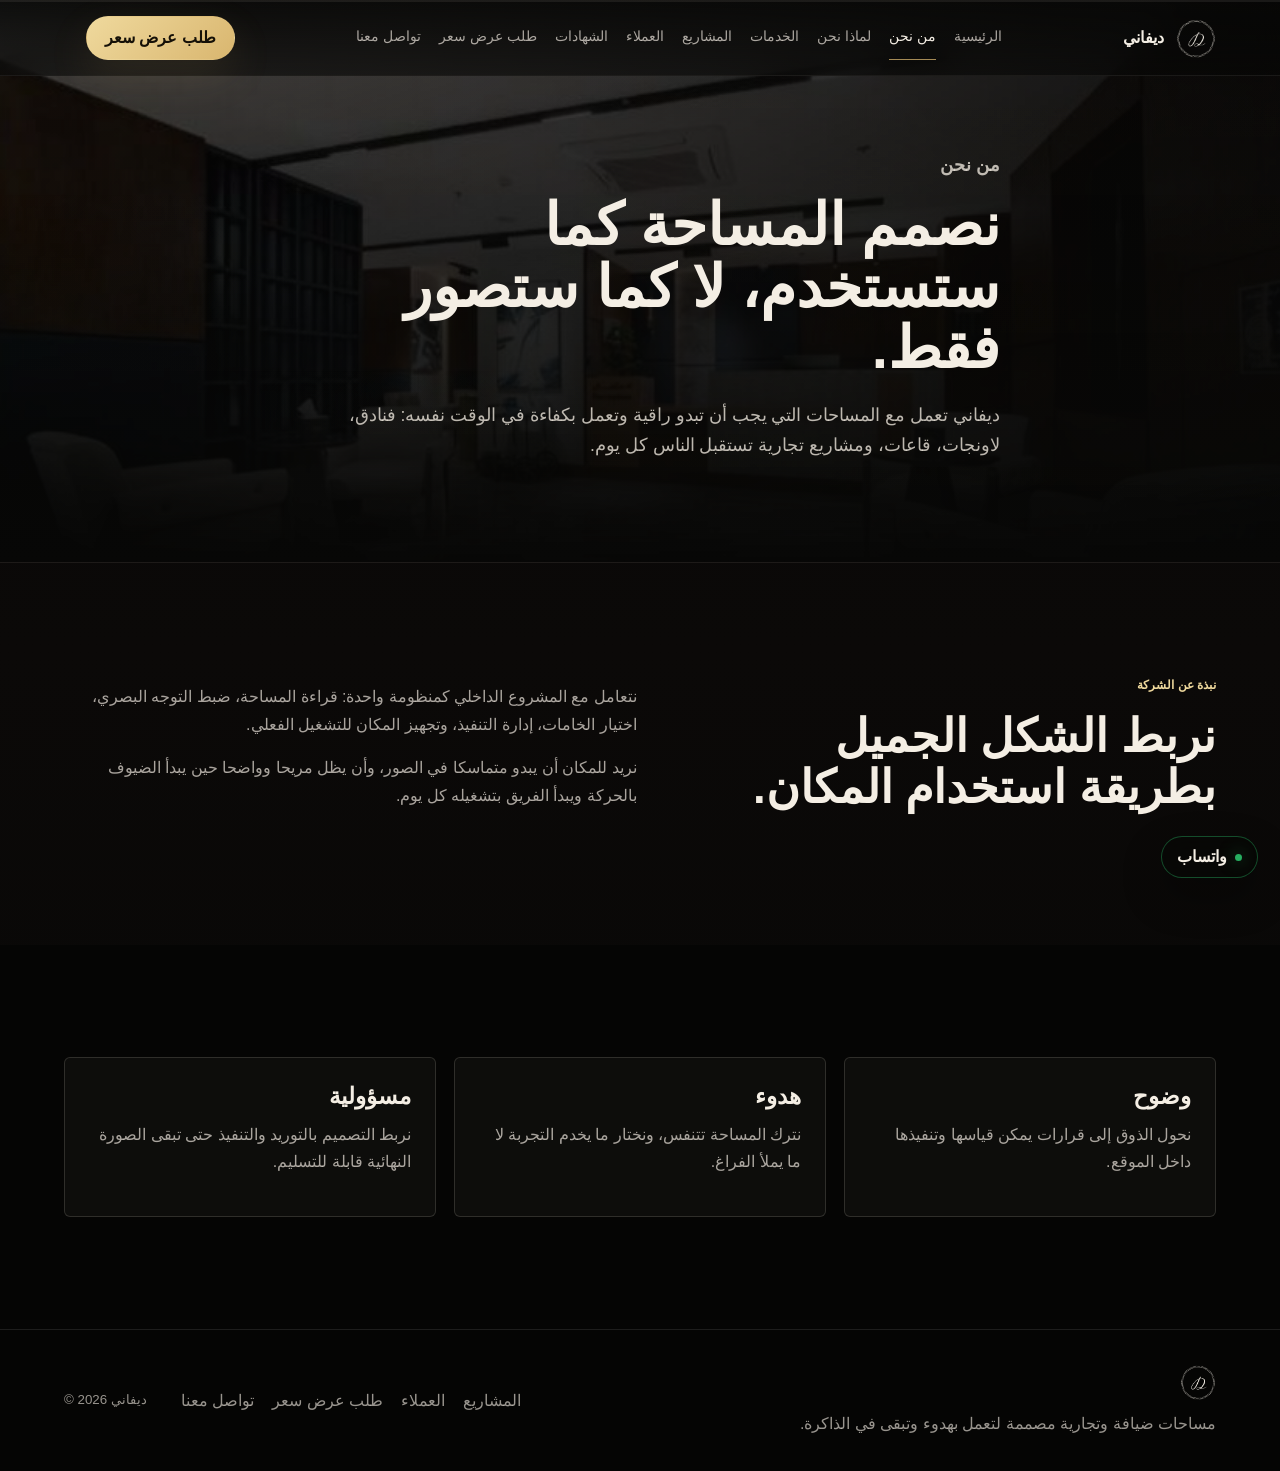
==== about.html @ bfaa61db "feat(site): Add Divani static website" ====
<!DOCTYPE html>
<html lang="ar" dir="rtl">
<head>
<meta charset="UTF-8">
<meta name="viewport" content="width=device-width, initial-scale=1.0">
<meta name="description" content="نبذة عن شركة ديفاني للتصميم والتنفيذ الداخلي.">
<title>من نحن | ديفاني</title>
<script>document.documentElement.classList.add("js");</script>
<link rel="stylesheet" href="assets/site.css">
</head>
<body data-page="about">
<div class="progress" aria-hidden="true"><span></span></div>
<header class="topbar">
  <a class="brand" href="index.html" aria-label="ديفاني">
    <img src="assets/divani-logo.png" alt="">
    <span>ديفاني</span>
  </a>
  <nav class="navlinks" aria-label="التنقل الرئيسي"><a href="index.html">الرئيسية</a><a href="about.html" aria-current="page">من نحن</a><a href="why-us.html">لماذا نحن</a><a href="services.html">الخدمات</a><a href="projects.html">المشاريع</a><a href="clients.html">العملاء</a><a href="certificates.html">الشهادات</a><a href="quote.html">طلب عرض سعر</a><a href="contact.html">تواصل معنا</a></nav>
  <a class="command primary desktop-quote" href="quote.html">طلب عرض سعر</a>
  <button class="menu-button" type="button" aria-label="فتح القائمة" aria-controls="mobileDrawer" aria-expanded="false">
    <span></span><span></span><span></span>
  </button>
</header>
<div class="mobile-drawer" id="mobileDrawer" aria-hidden="true" inert>
  <div class="mobile-panel">
    <button class="mobile-close" type="button" aria-label="إغلاق القائمة">×</button>
    <nav aria-label="تنقل الجوال"><a href="index.html">الرئيسية</a><a href="about.html" aria-current="page">من نحن</a><a href="why-us.html">لماذا نحن</a><a href="services.html">الخدمات</a><a href="projects.html">المشاريع</a><a href="clients.html">العملاء</a><a href="certificates.html">الشهادات</a><a href="quote.html">طلب عرض سعر</a><a href="contact.html">تواصل معنا</a></nav>
    <a class="command primary" href="quote.html">طلب عرض سعر</a>
  </div>
</div>
<main>


<section class="page-hero">
  <img class="page-hero-media" src="assets/project-house-clean.jpg" alt="مساحة تجارية حديثة بتشطيبات داخلية هادئة">
  <div class="page-hero-shade"></div>
  <div class="page-hero-content reveal">
    <p class="section-label">من نحن</p>
    <h1>نصمم المساحة كما ستستخدم، لا كما ستصور فقط.</h1>
    <p>ديفاني تعمل مع المساحات التي يجب أن تبدو راقية وتعمل بكفاءة في الوقت نفسه: فنادق، لاونجات، قاعات، ومشاريع تجارية تستقبل الناس كل يوم.</p>
  </div>
</section>
<section class="section">
  <div class="section-inner split">
    <div class="reveal">
      <p class="section-label">نبذة عن الشركة</p>
      <h2>نربط الشكل الجميل بطريقة استخدام المكان.</h2>
    </div>
    <div class="prose reveal">
      <p>نتعامل مع المشروع الداخلي كمنظومة واحدة: قراءة المساحة، ضبط التوجه البصري، اختيار الخامات، إدارة التنفيذ، وتجهيز المكان للتشغيل الفعلي.</p>
      <p>نريد للمكان أن يبدو متماسكا في الصور، وأن يظل مريحا وواضحا حين يبدأ الضيوف بالحركة ويبدأ الفريق بتشغيله كل يوم.</p>
    </div>
  </div>
</section>
<section class="section dark-section">
  <div class="section-inner values-grid">
    <article class="value-card reveal"><h3>وضوح</h3><p>نحول الذوق إلى قرارات يمكن قياسها وتنفيذها داخل الموقع.</p></article><article class="value-card reveal"><h3>هدوء</h3><p>نترك المساحة تتنفس، ونختار ما يخدم التجربة لا ما يملأ الفراغ.</p></article><article class="value-card reveal"><h3>مسؤولية</h3><p>نربط التصميم بالتوريد والتنفيذ حتى تبقى الصورة النهائية قابلة للتسليم.</p></article>
  </div>
</section>
</main>
<a class="whatsapp-float" href="https://wa.me/966531100366" aria-label="واتساب مباشر">واتساب</a>
<footer class="footer">
  <div>
    <img src="assets/divani-logo.png" alt="ديفاني">
    <p>مساحات ضيافة وتجارية مصممة لتعمل بهدوء وتبقى في الذاكرة.</p>
  </div>
  <nav aria-label="روابط سريعة">
    <a href="projects.html">المشاريع</a>
    <a href="clients.html">العملاء</a>
    <a href="quote.html">طلب عرض سعر</a>
    <a href="contact.html">تواصل معنا</a>
  </nav>
  <small>© 2026 ديفاني</small>
</footer>
<script src="assets/site.js"></script>
</body>
</html>
---- assets/site.css ----
:root{
  --black:#070706;--black-2:#0d0b09;--ink:#17120d;--bone:#f4eee4;--bone-soft:#d9cdbb;--paper:#e8dcc5;--gold:#d9b66f;--gold-soft:#efd99d;--line:rgba(244,238,228,.14);--dark-line:rgba(23,18,13,.16);--pad:64px;--wrap:1180px;--ease:cubic-bezier(.19,1,.22,1);--ease-out:cubic-bezier(.16,1,.3,1);--ease-soft:cubic-bezier(.22,.61,.36,1);--font:"SF Arabic","SF Pro Display","SF Pro Text",-apple-system,BlinkMacSystemFont,"Segoe UI","Dubai",Tahoma,sans-serif;
}
*{box-sizing:border-box}
html{scroll-behavior:smooth;background:var(--black)}
html,body{width:100%;max-width:100%;overflow-x:hidden}
body{margin:0;font-family:var(--font);color:var(--bone);background:linear-gradient(180deg,#070706,#0b0908 44%,#070706);line-height:1.72;-webkit-font-smoothing:antialiased;text-rendering:optimizeLegibility}
main{animation:pageEnter .72s var(--ease-out) both}
body.menu-open{overflow:hidden}
a{color:inherit;text-decoration:none}
button,input,select,textarea{font:inherit}
button{color:inherit}
img{display:block;max-width:100%}
a:focus-visible,button:focus-visible,input:focus-visible,select:focus-visible,textarea:focus-visible{outline:2px solid var(--gold-soft);outline-offset:4px}
.progress{position:fixed;z-index:100;inset-inline-start:0;top:0;width:100%;height:2px;background:rgba(244,238,228,.08);pointer-events:none}
.progress span{display:block;width:calc(var(--scroll-progress,0) * 100%);height:100%;background:linear-gradient(90deg,transparent,var(--gold-soft),transparent)}
.topbar{position:fixed;z-index:90;inset-inline:0;top:0;height:76px;display:grid;grid-template-columns:auto 1fr auto auto;align-items:center;gap:22px;padding:0 var(--pad);background:linear-gradient(180deg,rgba(7,7,6,.92),rgba(7,7,6,.62));border-bottom:1px solid rgba(244,238,228,.08);backdrop-filter:blur(16px)}
.brand{display:inline-flex;align-items:center;gap:12px;min-width:max-content;font-weight:850}
.brand img{width:auto;height:40px;opacity:.94}
.navlinks{justify-self:center;display:flex;align-items:center;gap:18px;font-size:.86rem;color:rgba(244,238,228,.68)}
.navlinks a{padding:10px 0;border-bottom:1px solid transparent;white-space:nowrap;transition:color .32s var(--ease-out),border-color .32s var(--ease-out)}
.navlinks a:hover,.navlinks a[aria-current="page"]{color:var(--bone);border-color:rgba(217,182,111,.75)}
.command{min-height:44px;display:inline-flex;align-items:center;justify-content:center;gap:10px;padding:0 18px;border:1px solid rgba(244,238,228,.22);border-radius:999px;background:rgba(244,238,228,.02);color:var(--bone);cursor:pointer;transition:transform .34s var(--ease-out),border-color .34s var(--ease-out),background .34s var(--ease-out),box-shadow .34s var(--ease-out)}
.command:hover{transform:translateY(-2px);border-color:rgba(217,182,111,.65);background:rgba(217,182,111,.08)}
.command.primary{background:linear-gradient(135deg,var(--gold-soft),var(--gold));color:#151007;border-color:transparent;font-weight:800;box-shadow:0 16px 44px rgba(217,182,111,.12)}
.menu-button{display:none;width:46px;height:46px;border:1px solid rgba(244,238,228,.2);border-radius:50%;background:rgba(244,238,228,.03);place-items:center;gap:4px;padding:12px;cursor:pointer}
.menu-button span{width:18px;height:1px;background:var(--bone);display:block}
.mobile-drawer{position:fixed;z-index:110;inset:0;background:rgba(7,7,6,.78);opacity:0;pointer-events:none;transition:opacity .36s var(--ease-out)}
.mobile-drawer.open{opacity:1;pointer-events:auto}
.mobile-panel{position:absolute;inset-block:0;inset-inline-end:0;width:min(88vw,360px);padding:24px;background:#0b0908;border-inline-start:1px solid rgba(244,238,228,.14);transform:translate3d(-22px,0,0) scale(.985);transition:transform .46s var(--ease-out)}
.mobile-drawer.open .mobile-panel{transform:translateX(0)}
.mobile-close{width:46px;height:46px;border:1px solid rgba(244,238,228,.18);border-radius:50%;background:transparent;color:var(--bone);font-size:1.6rem;cursor:pointer}
.mobile-panel nav{display:grid;gap:4px;margin:34px 0}
.mobile-panel nav a{padding:14px 0;border-bottom:1px solid rgba(244,238,228,.1);color:rgba(244,238,228,.78)}
.mobile-panel nav a[aria-current="page"]{color:var(--gold-soft)}
.home-hero,.page-hero{position:relative;min-height:86svh;display:grid;align-items:end;padding:150px var(--pad) 84px;overflow:hidden;border-bottom:1px solid rgba(244,238,228,.08)}
.page-hero{min-height:58svh}
.home-hero-media,.page-hero-media{position:absolute;inset:0;width:100%;height:100%;object-fit:cover;transform:scale(1.015);animation:imageSettle 1.25s var(--ease-out) both;will-change:transform}
.home-hero-shade,.page-hero-shade{position:absolute;inset:0;background:linear-gradient(180deg,rgba(7,7,6,.22),rgba(7,7,6,.72) 62%,#070706),linear-gradient(90deg,rgba(7,7,6,.16),rgba(7,7,6,.82))}
.home-hero-content,.page-hero-content{position:relative;width:min(100%,var(--wrap))}
.home-hero-content{max-width:600px;margin-left:auto;margin-right:0;text-align:right;transform:translateY(-34px)}
.page-hero-content{max-width:720px;margin:0 auto}
.section-label,.eyebrow{margin:0 0 14px;color:var(--gold-soft);font-size:.78rem;font-weight:850;text-transform:uppercase;letter-spacing:0}
.eyebrow span{display:block;color:rgba(244,238,228,.64);font-size:.94rem;font-weight:650;text-transform:none;margin-top:7px}
h1,h2,h3,p{margin-top:0}
h1{font-size:3.65rem;line-height:1.05;margin-bottom:22px;font-weight:800}
.home-hero h1{font-size:5rem;line-height:1;font-weight:850}
h2{font-size:2.85rem;line-height:1.12;margin-bottom:20px;max-width:720px;font-weight:780}
h3{font-size:1.45rem;line-height:1.25;margin-bottom:10px}
.home-hero p,.page-hero p,.lead{font-size:1.1rem;color:rgba(244,238,228,.76);max-width:660px}
.hero-actions,.cta-actions,.contact-actions{display:flex;gap:12px;flex-wrap:wrap;margin-top:28px}
.section{padding:112px var(--pad)}
.dark-section{background:#050504}
.paper-section{background:var(--paper);color:var(--ink)}
.section-inner{width:min(100%,var(--wrap));margin:0 auto}
.split{display:grid;grid-template-columns:minmax(0,.9fr) minmax(0,1fr);gap:64px;align-items:center}
.section-head{display:flex;align-items:end;justify-content:space-between;gap:24px;margin-bottom:36px}
.text-link{color:var(--gold-soft);border-bottom:1px solid rgba(217,182,111,.55);padding-bottom:6px}
.intro-section{background:linear-gradient(180deg,#070706,#080706)}
.intro-focus{max-width:880px;text-align:center}
.intro-focus h2,.intro-focus .lead{margin-inline:auto}
.intro-focus .lead{max-width:720px}
.proof-list{display:grid;border-top:1px solid var(--line);border-bottom:1px solid var(--line);margin-top:44px}
.proof-list div{display:grid;grid-template-columns:130px 1fr;gap:20px;padding:20px 0;border-bottom:1px solid var(--line)}
.proof-list div:last-child{border-bottom:0}
.proof-list strong{color:var(--gold-soft);direction:ltr}
.proof-list span,.prose p,.service-card p,.value-card p,.reason p,.project-card p,.certificate-card p,.contact-line span{color:rgba(244,238,228,.68)}
.paper-section .service-card p,.paper-section .reason p,.paper-section .certificate-card p{color:rgba(23,18,13,.66)}
.logo-band{padding:24px var(--pad);background:linear-gradient(180deg,#060605,#080706);border-block:1px solid rgba(244,238,228,.07);overflow:hidden}
.logo-band-inner{width:min(100%,var(--wrap));margin:0 auto;display:grid;grid-template-columns:190px minmax(0,1fr);gap:24px;align-items:center}
.logo-marquee{direction:ltr;overflow:hidden;mask-image:linear-gradient(90deg,transparent,#000 5%,#000 95%,transparent)}
.logo-track{display:flex;width:max-content;gap:8px;animation:logoMove 62s linear infinite;animation-delay:-12s}
.logo-group{display:flex;gap:8px}
.logo-tile{margin:0;width:132px;height:56px;flex:0 0 auto;display:grid;place-items:center;padding:10px 14px;border:1px solid rgba(244,238,228,.09);background:rgba(244,238,228,.022)}
.logo-tile img{max-height:34px;object-fit:contain;filter:saturate(.92) brightness(1.08);opacity:.78}
@keyframes logoMove{from{transform:translateX(0)}to{transform:translateX(-50%)}}
.feature-project,.project-showcase{display:grid;grid-template-columns:1.08fr .92fr;gap:34px;align-items:stretch}
.project-reveal-section{background:radial-gradient(circle at 50% 0,rgba(217,182,111,.075),transparent 34%),#050504}
.feature-project{border:1px solid rgba(244,238,228,.1);padding:14px;background:rgba(244,238,228,.018);box-shadow:0 44px 120px rgba(0,0,0,.36)}
.feature-project img,.image-panel{width:100%;height:520px;object-fit:cover;border:1px solid rgba(244,238,228,.08);transition:transform .9s var(--ease-out),filter .9s var(--ease-out)}
.feature-project:hover img,.image-panel:hover{transform:scale(1.012);filter:saturate(1.04) contrast(1.03)}
.feature-project div{align-self:end;padding:34px 28px}
.project-kicker,.project-card span,.project-stage span{display:block;color:var(--gold-soft);font-size:.8rem;margin-bottom:8px}
.service-grid,.cards-grid,.logo-grid,.certificate-grid,.reason-grid,.values-grid{display:grid;grid-template-columns:repeat(3,minmax(0,1fr));gap:18px}
.service-grid.compact{grid-template-columns:repeat(4,minmax(0,1fr))}
.service-card,.value-card,.reason,.project-card,.logo-card,.certificate-card,.form-panel,.contact-stack{border:1px solid var(--line);background:rgba(244,238,228,.035);padding:24px;border-radius:6px;transition:transform .34s var(--ease-out),border-color .34s var(--ease-out),background .34s var(--ease-out)}
.service-rows{display:grid;border-top:1px solid var(--dark-line)}
.service-row{display:grid;grid-template-columns:64px minmax(160px,.34fr) minmax(0,1fr);gap:26px;align-items:start;padding:26px 0;border-bottom:1px solid var(--dark-line)}
.service-row small{direction:ltr;color:rgba(23,18,13,.52)}
.service-row h3{font-size:1.22rem;margin:0}
.service-row p{margin:0;color:rgba(23,18,13,.66)}
.service-card:hover,.value-card:hover,.reason:hover,.project-card:hover,.logo-card:hover,.certificate-card:hover{transform:translateY(-3px);border-color:rgba(217,182,111,.34);background:rgba(244,238,228,.052)}
.paper-section .service-card,.paper-section .reason,.paper-section .certificate-card{border-color:var(--dark-line);background:rgba(255,255,255,.24)}
.service-card small,.reason small{color:var(--gold);direction:ltr}
.cta-band{padding:72px var(--pad);background:linear-gradient(90deg,rgba(217,182,111,.14),rgba(244,238,228,.035));border-block:1px solid rgba(244,238,228,.1)}
.project-stage{margin:0;min-height:560px;position:relative;overflow:hidden;border:1px solid var(--line);background:#050504;box-shadow:0 38px 100px rgba(0,0,0,.28)}
.project-stage img{width:100%;height:100%;object-fit:cover;transition:opacity .48s var(--ease-out),transform .62s var(--ease-out),filter .48s var(--ease-out)}
.project-stage.is-switching img{opacity:.26;transform:scale(1.028);filter:blur(8px) saturate(.84)}
.project-stage figcaption{position:absolute;inset-inline:22px;bottom:20px;padding:18px;background:rgba(7,7,6,.72);border:1px solid rgba(244,238,228,.13);backdrop-filter:blur(12px)}
.project-stage strong{font-size:1.35rem}
.project-copy{border:1px solid var(--line);padding:30px;background:rgba(244,238,228,.025)}
.project-picks{display:grid;margin-top:28px;border-top:1px solid var(--line)}
.project-pick{display:grid;grid-template-columns:44px 1fr;gap:12px;text-align:right;padding:16px 0;border:0;border-bottom:1px solid var(--line);background:transparent;cursor:pointer;transition:padding .3s var(--ease-out),color .3s var(--ease-out)}
.project-pick small{direction:ltr;color:rgba(244,238,228,.48)}
.project-pick[aria-pressed="true"] span,.project-pick:hover span{color:var(--gold-soft)}
.project-card{padding:0;overflow:hidden}
.project-card img{width:100%;height:240px;object-fit:cover;transition:transform .75s var(--ease-out),filter .75s var(--ease-out)}
.project-card:hover img{transform:scale(1.025);filter:saturate(1.04) contrast(1.03)}
.project-card div{padding:22px}
.logo-grid{grid-template-columns:repeat(4,minmax(0,1fr))}
.logo-card{display:grid;place-items:center;text-align:center;min-height:150px}
.logo-card img{max-height:54px;object-fit:contain;margin-bottom:16px;filter:saturate(.98) brightness(1.1)}
.logo-card figcaption{color:rgba(244,238,228,.68);font-size:.86rem}
.certificate-grid{grid-template-columns:repeat(2,minmax(0,1fr))}
.certificate-card{display:grid;grid-template-columns:180px 1fr;gap:22px;align-items:center}
.certificate-card img{width:100%;max-height:220px;object-fit:contain;background:#fff;border:1px solid var(--dark-line)}
.form-layout{display:grid;grid-template-columns:.78fr 1.22fr;gap:50px;align-items:start}
.form-panel{display:grid;grid-template-columns:repeat(2,minmax(0,1fr));gap:16px}
.form-panel label{display:grid;gap:7px;color:rgba(244,238,228,.72);font-size:.92rem}
.form-panel .full{grid-column:1/-1}
input,select,textarea{width:100%;border:1px solid rgba(244,238,228,.16);background:rgba(244,238,228,.04);color:var(--bone);padding:13px 14px;border-radius:6px}
select option{color:#151007}
textarea{resize:vertical}
.clean-list{padding:0;margin:24px 0;list-style:none;color:rgba(244,238,228,.7)}
.clean-list li{padding:12px 0;border-bottom:1px solid var(--line)}
.contact-line{display:grid;grid-template-columns:110px 1fr;gap:14px;padding:16px 0;border-bottom:1px solid var(--line)}
.contact-line small{color:var(--gold-soft)}
.ltr{direction:ltr;unicode-bidi:isolate}
.footer{display:grid;grid-template-columns:1fr auto auto;gap:34px;align-items:center;padding:34px var(--pad);border-top:1px solid rgba(244,238,228,.1);background:#050504;color:rgba(244,238,228,.62)}
.footer img{height:36px;width:auto;margin-bottom:10px}
.footer p{margin:0}
.footer nav{display:flex;gap:18px;flex-wrap:wrap}
.footer small{direction:ltr}
.whatsapp-float{position:fixed;z-index:70;inset-inline-start:22px;bottom:22px;min-height:42px;padding:0 15px;display:inline-flex;align-items:center;gap:8px;border-radius:999px;border:1px solid rgba(39,174,96,.42);background:rgba(7,7,6,.72);color:var(--bone);font-weight:800;box-shadow:0 18px 42px rgba(0,0,0,.32);backdrop-filter:blur(14px)}
.whatsapp-float::before{content:"";width:7px;height:7px;border-radius:50%;background:#27ae60;box-shadow:0 0 16px rgba(39,174,96,.62)}
.reveal{opacity:1;transform:none}
.js .reveal{opacity:0;transform:translateY(16px);filter:blur(6px);transition:opacity .72s var(--ease-out),transform .72s var(--ease-out),filter .72s var(--ease-out)}
.js .reveal.in{opacity:1;transform:none;filter:blur(0);animation:contentLift .78s var(--ease-out) both}
@keyframes pageEnter{from{opacity:0}to{opacity:1}}
@keyframes imageSettle{from{transform:scale(1.045);filter:saturate(.9) brightness(.88)}to{transform:scale(1);filter:saturate(1) brightness(1)}}
@keyframes contentLift{from{opacity:0;transform:translateY(16px);filter:blur(6px)}to{opacity:1;transform:none;filter:blur(0)}}
@media (prefers-reduced-motion:reduce){*,*::before,*::after{animation:none!important;scroll-behavior:auto!important;transition:none!important}.js .reveal{opacity:1;transform:none;filter:none}main{animation:none}.home-hero-media,.page-hero-media{transform:none}}
@media (max-width:1160px){:root{--pad:34px}.navlinks{display:none}.desktop-quote{display:none}.menu-button{display:grid}.topbar{grid-template-columns:auto 1fr auto}.brand{justify-self:start}}
@media (max-width:760px){:root{--pad:18px}.topbar{height:68px}.brand img{height:34px}.home-hero,.page-hero{min-height:76svh;padding-top:118px;padding-bottom:44px}.home-hero-content{transform:translateY(-18px)}.page-hero{min-height:52svh}h1{font-size:2.38rem;line-height:1.1}.home-hero h1{font-size:3rem}h2{font-size:1.82rem;line-height:1.18}.home-hero p,.page-hero p,.lead{font-size:1rem}.section{padding:76px var(--pad)}.intro-focus{text-align:right}.intro-focus h2,.intro-focus .lead{margin-inline:0}.proof-list{margin-top:30px}.proof-list div{grid-template-columns:1fr;gap:4px;padding:16px 0}.split,.feature-project,.project-showcase,.form-layout,.footer{grid-template-columns:1fr;gap:26px}.section-head{display:grid;gap:10px}.logo-band-inner{grid-template-columns:1fr;gap:14px}.logo-band{padding-block:22px}.logo-marquee{margin-inline:calc(var(--pad) * -1);padding-inline:var(--pad)}.logo-tile{width:112px;height:52px}.logo-tile img{max-height:32px}.service-grid,.service-grid.compact,.cards-grid,.logo-grid,.certificate-grid,.reason-grid,.values-grid{grid-template-columns:1fr}.service-row{grid-template-columns:42px 1fr;gap:14px;padding:20px 0}.service-row p{grid-column:2}.feature-project{padding:10px}.feature-project img,.image-panel{height:320px}.feature-project div{padding:18px 6px 8px}.project-stage{min-height:350px}.project-card img{height:220px}.certificate-card{grid-template-columns:1fr}.form-panel{grid-template-columns:1fr}.footer nav{display:grid}.whatsapp-float{inset-inline-start:auto;inset-inline-end:auto;left:18px;right:auto;bottom:18px;min-height:40px;padding:0 14px}body[data-page="quote"] .whatsapp-float,body[data-page="contact"] .whatsapp-float{display:none}.contact-line{grid-template-columns:1fr}}
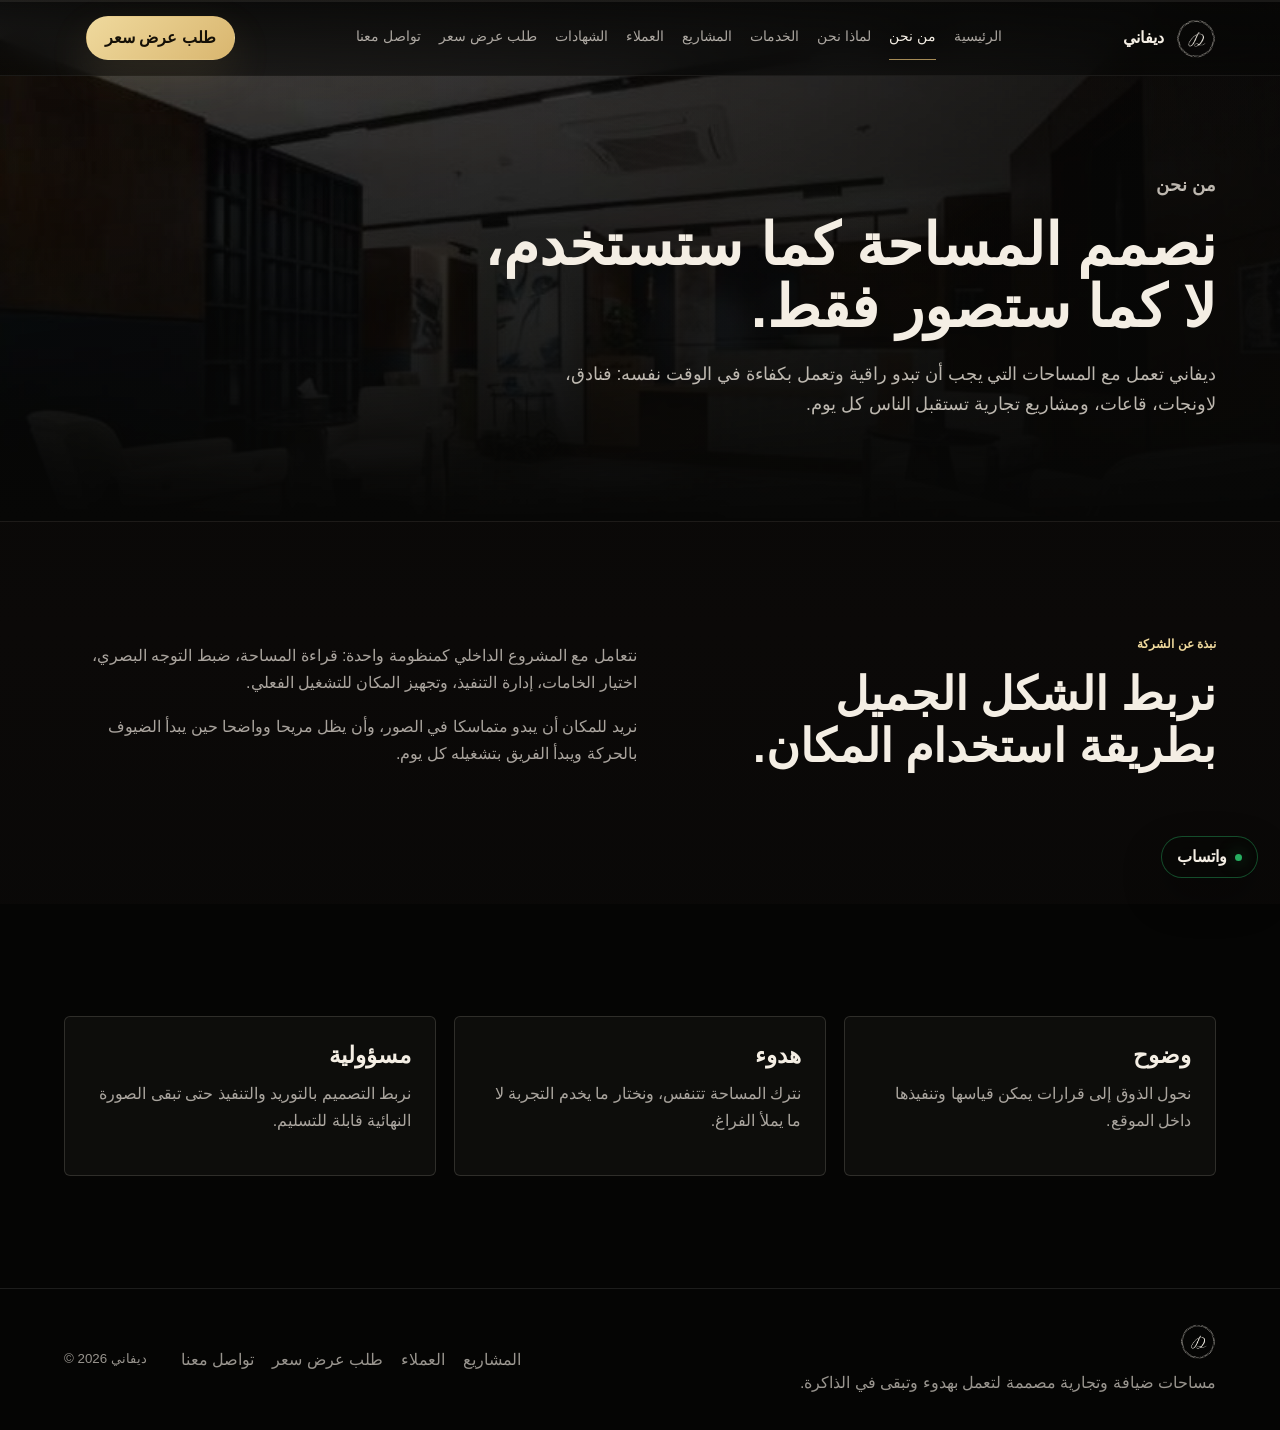
==== commit f7bd73de: "feat(site): Polish mobile drawer UX" ====
--- a/about.html
+++ b/about.html
@@ -23,7 +23,7 @@
 </header>
 <div class="mobile-drawer" id="mobileDrawer" aria-hidden="true" inert>
   <div class="mobile-panel">
-    <button class="mobile-close" type="button" aria-label="إغلاق القائمة">×</button>
+    <button class="mobile-close" type="button" aria-label="إغلاق القائمة"><span></span><span></span></button>
     <nav aria-label="تنقل الجوال"><a href="index.html">الرئيسية</a><a href="about.html" aria-current="page">من نحن</a><a href="why-us.html">لماذا نحن</a><a href="services.html">الخدمات</a><a href="projects.html">المشاريع</a><a href="clients.html">العملاء</a><a href="certificates.html">الشهادات</a><a href="quote.html">طلب عرض سعر</a><a href="contact.html">تواصل معنا</a></nav>
     <a class="command primary" href="quote.html">طلب عرض سعر</a>
   </div>
--- a/assets/site.css
+++ b/assets/site.css
@@ -2,10 +2,12 @@
   --black:#070706;--black-2:#0d0b09;--ink:#17120d;--bone:#f4eee4;--bone-soft:#d9cdbb;--paper:#e8dcc5;--gold:#d9b66f;--gold-soft:#efd99d;--line:rgba(244,238,228,.14);--dark-line:rgba(23,18,13,.16);--pad:64px;--wrap:1180px;--ease:cubic-bezier(.19,1,.22,1);--ease-out:cubic-bezier(.16,1,.3,1);--ease-soft:cubic-bezier(.22,.61,.36,1);--font:"SF Arabic","SF Pro Display","SF Pro Text",-apple-system,BlinkMacSystemFont,"Segoe UI","Dubai",Tahoma,sans-serif;
 }
 *{box-sizing:border-box}
+@view-transition{navigation:auto}
 html{scroll-behavior:smooth;background:var(--black)}
 html,body{width:100%;max-width:100%;overflow-x:hidden}
 body{margin:0;font-family:var(--font);color:var(--bone);background:linear-gradient(180deg,#070706,#0b0908 44%,#070706);line-height:1.72;-webkit-font-smoothing:antialiased;text-rendering:optimizeLegibility}
-main{animation:pageEnter .72s var(--ease-out) both}
+main{animation:pageEnter .72s var(--ease-out) both;view-transition-name:page}
+.is-leaving main{animation:pageLeave .32s var(--ease-soft) both}
 body.menu-open{overflow:hidden}
 a{color:inherit;text-decoration:none}
 button,input,select,textarea{font:inherit}
@@ -14,32 +16,43 @@
 a:focus-visible,button:focus-visible,input:focus-visible,select:focus-visible,textarea:focus-visible{outline:2px solid var(--gold-soft);outline-offset:4px}
 .progress{position:fixed;z-index:100;inset-inline-start:0;top:0;width:100%;height:2px;background:rgba(244,238,228,.08);pointer-events:none}
 .progress span{display:block;width:calc(var(--scroll-progress,0) * 100%);height:100%;background:linear-gradient(90deg,transparent,var(--gold-soft),transparent)}
-.topbar{position:fixed;z-index:90;inset-inline:0;top:0;height:76px;display:grid;grid-template-columns:auto 1fr auto auto;align-items:center;gap:22px;padding:0 var(--pad);background:linear-gradient(180deg,rgba(7,7,6,.92),rgba(7,7,6,.62));border-bottom:1px solid rgba(244,238,228,.08);backdrop-filter:blur(16px)}
+.topbar{position:fixed;z-index:90;inset-inline:0;top:0;height:76px;display:grid;grid-template-columns:auto 1fr auto auto;align-items:center;gap:22px;padding:0 var(--pad);background:linear-gradient(180deg,rgba(7,7,6,.92),rgba(7,7,6,.62));border-bottom:1px solid rgba(244,238,228,.08);backdrop-filter:blur(16px);view-transition-name:topbar}
 .brand{display:inline-flex;align-items:center;gap:12px;min-width:max-content;font-weight:850}
-.brand img{width:auto;height:40px;opacity:.94}
+.brand img{width:auto;height:40px;opacity:.94;view-transition-name:brand-mark}
 .navlinks{justify-self:center;display:flex;align-items:center;gap:18px;font-size:.86rem;color:rgba(244,238,228,.68)}
 .navlinks a{padding:10px 0;border-bottom:1px solid transparent;white-space:nowrap;transition:color .32s var(--ease-out),border-color .32s var(--ease-out)}
 .navlinks a:hover,.navlinks a[aria-current="page"]{color:var(--bone);border-color:rgba(217,182,111,.75)}
 .command{min-height:44px;display:inline-flex;align-items:center;justify-content:center;gap:10px;padding:0 18px;border:1px solid rgba(244,238,228,.22);border-radius:999px;background:rgba(244,238,228,.02);color:var(--bone);cursor:pointer;transition:transform .34s var(--ease-out),border-color .34s var(--ease-out),background .34s var(--ease-out),box-shadow .34s var(--ease-out)}
 .command:hover{transform:translateY(-2px);border-color:rgba(217,182,111,.65);background:rgba(217,182,111,.08)}
 .command.primary{background:linear-gradient(135deg,var(--gold-soft),var(--gold));color:#151007;border-color:transparent;font-weight:800;box-shadow:0 16px 44px rgba(217,182,111,.12)}
-.menu-button{display:none;width:46px;height:46px;border:1px solid rgba(244,238,228,.2);border-radius:50%;background:rgba(244,238,228,.03);place-items:center;gap:4px;padding:12px;cursor:pointer}
-.menu-button span{width:18px;height:1px;background:var(--bone);display:block}
-.mobile-drawer{position:fixed;z-index:110;inset:0;background:rgba(7,7,6,.78);opacity:0;pointer-events:none;transition:opacity .36s var(--ease-out)}
+.menu-button{display:none;width:46px;height:46px;border:1px solid rgba(244,238,228,.2);border-radius:50%;background:rgba(244,238,228,.03);place-items:center;gap:4px;padding:12px;cursor:pointer;transition:transform .32s var(--ease-out),border-color .32s var(--ease-out),background .32s var(--ease-out),box-shadow .32s var(--ease-out)}
+.menu-button span{width:18px;height:1px;background:var(--bone);border-radius:999px;display:block;transition:background .32s var(--ease-out),transform .32s var(--ease-out)}
+.menu-button:hover,.menu-button:focus-visible{transform:translateY(-1px);border-color:rgba(217,182,111,.5);background:rgba(217,182,111,.07);box-shadow:0 14px 30px rgba(0,0,0,.22)}
+.menu-button:hover span,.menu-button:focus-visible span{background:var(--gold-soft)}
+.mobile-drawer{position:fixed;z-index:110;inset:0;background:rgba(7,7,6,.58);backdrop-filter:blur(18px) saturate(1.08);-webkit-backdrop-filter:blur(18px) saturate(1.08);opacity:0;pointer-events:none;transition:opacity .36s var(--ease-out)}
 .mobile-drawer.open{opacity:1;pointer-events:auto}
-.mobile-panel{position:absolute;inset-block:0;inset-inline-end:0;width:min(88vw,360px);padding:24px;background:#0b0908;border-inline-start:1px solid rgba(244,238,228,.14);transform:translate3d(-22px,0,0) scale(.985);transition:transform .46s var(--ease-out)}
+.mobile-panel{position:absolute;inset-block:0;inset-inline-end:0;width:min(88vw,370px);display:flex;flex-direction:column;padding:22px clamp(18px,5vw,28px) 26px;background:linear-gradient(180deg,rgba(17,15,12,.97),rgba(8,7,6,.99));border-inline-start:1px solid rgba(244,238,228,.14);box-shadow:-30px 0 90px rgba(0,0,0,.48),inset 1px 0 0 rgba(255,255,255,.035);overflow-y:auto;transform:translate3d(-24px,0,0) scale(.982);transition:transform .5s var(--ease-out)}
+.mobile-panel::before{content:"";position:absolute;inset:0;background:linear-gradient(145deg,rgba(217,182,111,.08),transparent 34%),linear-gradient(180deg,rgba(255,255,255,.035),transparent 22%);pointer-events:none}
+.mobile-panel>*{position:relative}
 .mobile-drawer.open .mobile-panel{transform:translateX(0)}
-.mobile-close{width:46px;height:46px;border:1px solid rgba(244,238,228,.18);border-radius:50%;background:transparent;color:var(--bone);font-size:1.6rem;cursor:pointer}
-.mobile-panel nav{display:grid;gap:4px;margin:34px 0}
-.mobile-panel nav a{padding:14px 0;border-bottom:1px solid rgba(244,238,228,.1);color:rgba(244,238,228,.78)}
-.mobile-panel nav a[aria-current="page"]{color:var(--gold-soft)}
+.mobile-close{position:relative;align-self:flex-start;width:46px;height:46px;border:1px solid rgba(244,238,228,.18);border-radius:50%;background:rgba(244,238,228,.025);color:transparent;font-size:0;cursor:pointer;display:grid;place-items:center;transition:transform .32s var(--ease-out),border-color .32s var(--ease-out),background .32s var(--ease-out)}
+.mobile-close span{position:absolute;width:18px;height:1px;background:var(--bone);border-radius:999px;transition:background .32s var(--ease-out)}
+.mobile-close span:first-child{transform:rotate(45deg)}
+.mobile-close span:last-child{transform:rotate(-45deg)}
+.mobile-close:hover,.mobile-close:focus-visible{transform:translateY(-1px);border-color:rgba(217,182,111,.55);background:rgba(217,182,111,.08)}
+.mobile-close:hover span,.mobile-close:focus-visible span{background:var(--gold-soft)}
+.mobile-panel nav{display:grid;gap:6px;margin:30px 0 20px}
+.mobile-panel nav a{min-height:48px;display:flex;align-items:center;justify-content:flex-start;padding:0 14px;border:1px solid transparent;border-radius:14px;color:rgba(244,238,228,.78);font-size:1rem;font-weight:650;transition:transform .3s var(--ease-out),color .3s var(--ease-out),background .3s var(--ease-out),border-color .3s var(--ease-out)}
+.mobile-panel nav a:hover,.mobile-panel nav a:focus-visible{transform:translateX(-3px);color:var(--bone);background:rgba(244,238,228,.045);border-color:rgba(244,238,228,.1)}
+.mobile-panel nav a[aria-current="page"]{color:var(--gold-soft);background:linear-gradient(90deg,rgba(217,182,111,.1),rgba(217,182,111,.025));border-color:rgba(217,182,111,.22)}
+.mobile-panel .command{width:100%;min-height:52px;margin-top:auto}
 .home-hero,.page-hero{position:relative;min-height:86svh;display:grid;align-items:end;padding:150px var(--pad) 84px;overflow:hidden;border-bottom:1px solid rgba(244,238,228,.08)}
 .page-hero{min-height:58svh}
-.home-hero-media,.page-hero-media{position:absolute;inset:0;width:100%;height:100%;object-fit:cover;transform:scale(1.015);animation:imageSettle 1.25s var(--ease-out) both;will-change:transform}
+.home-hero-media,.page-hero-media{position:absolute;inset:0;width:100%;height:100%;object-fit:cover;transform:scale(1.015);animation:imageSettle 1.25s var(--ease-out) both;will-change:transform;view-transition-name:hero-media}
 .home-hero-shade,.page-hero-shade{position:absolute;inset:0;background:linear-gradient(180deg,rgba(7,7,6,.22),rgba(7,7,6,.72) 62%,#070706),linear-gradient(90deg,rgba(7,7,6,.16),rgba(7,7,6,.82))}
-.home-hero-content,.page-hero-content{position:relative;width:min(100%,var(--wrap))}
+.home-hero-content,.page-hero-content{position:relative;z-index:1;width:min(100%,var(--wrap))}
 .home-hero-content{max-width:600px;margin-left:auto;margin-right:0;text-align:right;transform:translateY(-34px)}
-.page-hero-content{max-width:720px;margin:0 auto}
+.page-hero-content{max-width:760px;margin-left:auto;margin-right:0;text-align:right;transform:translateY(-18px)}
 .section-label,.eyebrow{margin:0 0 14px;color:var(--gold-soft);font-size:.78rem;font-weight:850;text-transform:uppercase;letter-spacing:0}
 .eyebrow span{display:block;color:rgba(244,238,228,.64);font-size:.94rem;font-weight:650;text-transform:none;margin-top:7px}
 h1,h2,h3,p{margin-top:0}
@@ -50,6 +63,7 @@
 .home-hero p,.page-hero p,.lead{font-size:1.1rem;color:rgba(244,238,228,.76);max-width:660px}
 .hero-actions,.cta-actions,.contact-actions{display:flex;gap:12px;flex-wrap:wrap;margin-top:28px}
 .section{padding:112px var(--pad)}
+.proof-section{padding-top:84px}
 .dark-section{background:#050504}
 .paper-section{background:var(--paper);color:var(--ink)}
 .section-inner{width:min(100%,var(--wrap));margin:0 auto}
@@ -75,6 +89,7 @@
 .logo-tile img{max-height:34px;object-fit:contain;filter:saturate(.92) brightness(1.08);opacity:.78}
 @keyframes logoMove{from{transform:translateX(0)}to{transform:translateX(-50%)}}
 .feature-project,.project-showcase{display:grid;grid-template-columns:1.08fr .92fr;gap:34px;align-items:stretch}
+.project-showcase{gap:0;padding:12px;border:1px solid rgba(244,238,228,.1);background:linear-gradient(135deg,rgba(244,238,228,.035),rgba(244,238,228,.012));box-shadow:0 46px 120px rgba(0,0,0,.34)}
 .project-reveal-section{background:radial-gradient(circle at 50% 0,rgba(217,182,111,.075),transparent 34%),#050504}
 .feature-project{border:1px solid rgba(244,238,228,.1);padding:14px;background:rgba(244,238,228,.018);box-shadow:0 44px 120px rgba(0,0,0,.36)}
 .feature-project img,.image-panel{width:100%;height:520px;object-fit:cover;border:1px solid rgba(244,238,228,.08);transition:transform .9s var(--ease-out),filter .9s var(--ease-out)}
@@ -94,31 +109,42 @@
 .service-card small,.reason small{color:var(--gold);direction:ltr}
 .cta-band{padding:72px var(--pad);background:linear-gradient(90deg,rgba(217,182,111,.14),rgba(244,238,228,.035));border-block:1px solid rgba(244,238,228,.1)}
 .project-stage{margin:0;min-height:560px;position:relative;overflow:hidden;border:1px solid var(--line);background:#050504;box-shadow:0 38px 100px rgba(0,0,0,.28)}
-.project-stage img{width:100%;height:100%;object-fit:cover;transition:opacity .48s var(--ease-out),transform .62s var(--ease-out),filter .48s var(--ease-out)}
+.project-showcase .project-stage{min-height:620px;border:0;box-shadow:none}
+.project-showcase .project-stage::after{content:"";position:absolute;inset:0;background:linear-gradient(180deg,transparent 46%,rgba(5,5,4,.62));pointer-events:none}
+.project-stage img{width:100%;height:100%;object-fit:cover;transition:opacity .48s var(--ease-out),transform .62s var(--ease-out),filter .48s var(--ease-out);view-transition-name:project-image}
 .project-stage.is-switching img{opacity:.26;transform:scale(1.028);filter:blur(8px) saturate(.84)}
-.project-stage figcaption{position:absolute;inset-inline:22px;bottom:20px;padding:18px;background:rgba(7,7,6,.72);border:1px solid rgba(244,238,228,.13);backdrop-filter:blur(12px)}
-.project-stage strong{font-size:1.35rem}
-.project-copy{border:1px solid var(--line);padding:30px;background:rgba(244,238,228,.025)}
-.project-picks{display:grid;margin-top:28px;border-top:1px solid var(--line)}
+.project-stage figcaption{position:absolute;z-index:2;inset-inline:22px;bottom:20px;padding:18px;background:rgba(7,7,6,.72);border:1px solid rgba(244,238,228,.13);backdrop-filter:blur(12px)}
+.project-stage strong{font-size:1.35rem;view-transition-name:project-stage-title}
+.project-copy{min-height:620px;display:flex;flex-direction:column;justify-content:center;border:0;padding:46px;background:linear-gradient(180deg,rgba(7,7,6,.92),rgba(7,7,6,.68))}
+#projectPanelTitle{font-size:3.15rem;line-height:1.05;max-width:none;view-transition-name:project-title}
+#projectDescription{max-width:520px;font-size:1.06rem;color:rgba(244,238,228,.74);view-transition-name:project-description}
+.project-picks{display:grid;margin-top:34px;border-top:1px solid var(--line)}
 .project-pick{display:grid;grid-template-columns:44px 1fr;gap:12px;text-align:right;padding:16px 0;border:0;border-bottom:1px solid var(--line);background:transparent;cursor:pointer;transition:padding .3s var(--ease-out),color .3s var(--ease-out)}
 .project-pick small{direction:ltr;color:rgba(244,238,228,.48)}
-.project-pick[aria-pressed="true"] span,.project-pick:hover span{color:var(--gold-soft)}
+.project-pick[aria-pressed="true"]{padding-inline-end:12px}
+.project-pick[aria-pressed="true"] span,.project-pick[aria-pressed="true"] small,.project-pick:hover span{color:var(--gold-soft)}
 .project-card{padding:0;overflow:hidden}
 .project-card img{width:100%;height:240px;object-fit:cover;transition:transform .75s var(--ease-out),filter .75s var(--ease-out)}
 .project-card:hover img{transform:scale(1.025);filter:saturate(1.04) contrast(1.03)}
 .project-card div{padding:22px}
 .logo-grid{grid-template-columns:repeat(4,minmax(0,1fr))}
 .logo-card{display:grid;place-items:center;text-align:center;min-height:150px}
+.proof-section .logo-card{min-height:136px;background:linear-gradient(180deg,rgba(244,238,228,.04),rgba(244,238,228,.018))}
 .logo-card img{max-height:54px;object-fit:contain;margin-bottom:16px;filter:saturate(.98) brightness(1.1)}
 .logo-card figcaption{color:rgba(244,238,228,.68);font-size:.86rem}
 .certificate-grid{grid-template-columns:repeat(2,minmax(0,1fr))}
 .certificate-card{display:grid;grid-template-columns:180px 1fr;gap:22px;align-items:center}
+.proof-section .certificate-card{background:rgba(255,255,255,.3);box-shadow:0 28px 80px rgba(23,18,13,.08)}
 .certificate-card img{width:100%;max-height:220px;object-fit:contain;background:#fff;border:1px solid var(--dark-line)}
 .form-layout{display:grid;grid-template-columns:.78fr 1.22fr;gap:50px;align-items:start}
-.form-panel{display:grid;grid-template-columns:repeat(2,minmax(0,1fr));gap:16px}
-.form-panel label{display:grid;gap:7px;color:rgba(244,238,228,.72);font-size:.92rem}
+.form-panel{display:grid;grid-template-columns:repeat(2,minmax(0,1fr));gap:16px;background:linear-gradient(180deg,rgba(244,238,228,.045),rgba(244,238,228,.018));box-shadow:0 34px 90px rgba(0,0,0,.24)}
+.form-panel label{display:grid;gap:7px;color:rgba(244,238,228,.72);font-size:.92rem;transition:color .28s var(--ease-out)}
+.form-panel label:focus-within{color:var(--gold-soft)}
 .form-panel .full{grid-column:1/-1}
-input,select,textarea{width:100%;border:1px solid rgba(244,238,228,.16);background:rgba(244,238,228,.04);color:var(--bone);padding:13px 14px;border-radius:6px}
+input,select,textarea{width:100%;min-height:52px;border:1px solid rgba(244,238,228,.16);background:rgba(244,238,228,.04);color:var(--bone);padding:13px 14px;border-radius:6px;transition:border-color .28s var(--ease-out),background .28s var(--ease-out),box-shadow .28s var(--ease-out)}
+input:focus,select:focus,textarea:focus{border-color:rgba(239,217,157,.72);background:rgba(244,238,228,.065);box-shadow:0 0 0 4px rgba(217,182,111,.1)}
+input:user-invalid,select:user-invalid,textarea:user-invalid{border-color:rgba(255,129,104,.72);box-shadow:0 0 0 4px rgba(255,129,104,.1)}
+input::placeholder,textarea::placeholder{color:rgba(244,238,228,.36)}
 select option{color:#151007}
 textarea{resize:vertical}
 .clean-list{padding:0;margin:24px 0;list-style:none;color:rgba(244,238,228,.7)}
@@ -133,12 +159,33 @@
 .footer small{direction:ltr}
 .whatsapp-float{position:fixed;z-index:70;inset-inline-start:22px;bottom:22px;min-height:42px;padding:0 15px;display:inline-flex;align-items:center;gap:8px;border-radius:999px;border:1px solid rgba(39,174,96,.42);background:rgba(7,7,6,.72);color:var(--bone);font-weight:800;box-shadow:0 18px 42px rgba(0,0,0,.32);backdrop-filter:blur(14px)}
 .whatsapp-float::before{content:"";width:7px;height:7px;border-radius:50%;background:#27ae60;box-shadow:0 0 16px rgba(39,174,96,.62)}
+body[data-page="quote"] .whatsapp-float,body[data-page="contact"] .whatsapp-float{display:none}
 .reveal{opacity:1;transform:none}
 .js .reveal{opacity:0;transform:translateY(16px);filter:blur(6px);transition:opacity .72s var(--ease-out),transform .72s var(--ease-out),filter .72s var(--ease-out)}
 .js .reveal.in{opacity:1;transform:none;filter:blur(0);animation:contentLift .78s var(--ease-out) both}
 @keyframes pageEnter{from{opacity:0}to{opacity:1}}
+@keyframes pageLeave{from{opacity:1;transform:none;filter:none}to{opacity:0;transform:translateY(10px) scale(.992);filter:blur(8px)}}
+@keyframes vtPageOut{from{opacity:1;transform:none;filter:none}to{opacity:0;transform:translateY(14px) scale(.992);filter:blur(10px)}}
+@keyframes vtPageIn{from{opacity:0;transform:translateY(18px) scale(1.006);filter:blur(12px)}to{opacity:1;transform:none;filter:none}}
+@keyframes vtHeroOut{from{opacity:1;filter:none}to{opacity:.18;filter:blur(14px) saturate(.8)}}
+@keyframes vtHeroIn{from{opacity:0;transform:scale(1.025);filter:blur(12px) saturate(.9)}to{opacity:1;transform:none;filter:none}}
+@keyframes vtProjectImageOut{from{opacity:1;transform:none;filter:none}to{opacity:.18;transform:scale(.985);filter:blur(14px) saturate(.82)}}
+@keyframes vtProjectImageIn{from{opacity:0;transform:scale(1.035);filter:blur(14px) saturate(.86)}to{opacity:1;transform:none;filter:none}}
+@keyframes vtTextOut{from{opacity:1;transform:none;filter:none}to{opacity:0;transform:translateY(8px);filter:blur(6px)}}
+@keyframes vtTextIn{from{opacity:0;transform:translateY(10px);filter:blur(6px)}to{opacity:1;transform:none;filter:none}}
 @keyframes imageSettle{from{transform:scale(1.045);filter:saturate(.9) brightness(.88)}to{transform:scale(1);filter:saturate(1) brightness(1)}}
 @keyframes contentLift{from{opacity:0;transform:translateY(16px);filter:blur(6px)}to{opacity:1;transform:none;filter:blur(0)}}
-@media (prefers-reduced-motion:reduce){*,*::before,*::after{animation:none!important;scroll-behavior:auto!important;transition:none!important}.js .reveal{opacity:1;transform:none;filter:none}main{animation:none}.home-hero-media,.page-hero-media{transform:none}}
+::view-transition-old(root),::view-transition-new(root){animation-duration:.78s;animation-timing-function:var(--ease-out);background:var(--black)}
+::view-transition-old(page){animation:vtPageOut .42s var(--ease-soft) both}
+::view-transition-new(page){animation:vtPageIn .78s var(--ease-out) both}
+::view-transition-group(topbar),::view-transition-group(brand-mark){animation-duration:.5s;animation-timing-function:var(--ease-out)}
+::view-transition-old(hero-media){animation:vtHeroOut .5s var(--ease-soft) both}
+::view-transition-new(hero-media){animation:vtHeroIn .9s var(--ease-out) both}
+::view-transition-group(project-image){animation-duration:.82s;animation-timing-function:var(--ease-out)}
+::view-transition-old(project-image){animation:vtProjectImageOut .42s var(--ease-soft) both}
+::view-transition-new(project-image){animation:vtProjectImageIn .82s var(--ease-out) both}
+::view-transition-old(project-title),::view-transition-old(project-stage-title),::view-transition-old(project-description){animation:vtTextOut .28s var(--ease-soft) both}
+::view-transition-new(project-title),::view-transition-new(project-stage-title),::view-transition-new(project-description){animation:vtTextIn .54s var(--ease-out) both}
+@media (prefers-reduced-motion:reduce){*,*::before,*::after{animation:none!important;scroll-behavior:auto!important;transition:none!important}.js .reveal{opacity:1;transform:none;filter:none}main{animation:none}.home-hero-media,.page-hero-media{transform:none}::view-transition-old(root),::view-transition-new(root),::view-transition-old(page),::view-transition-new(page),::view-transition-old(hero-media),::view-transition-new(hero-media),::view-transition-old(project-image),::view-transition-new(project-image),::view-transition-old(project-title),::view-transition-new(project-title),::view-transition-old(project-stage-title),::view-transition-new(project-stage-title),::view-transition-old(project-description),::view-transition-new(project-description){animation:none!important}}
 @media (max-width:1160px){:root{--pad:34px}.navlinks{display:none}.desktop-quote{display:none}.menu-button{display:grid}.topbar{grid-template-columns:auto 1fr auto}.brand{justify-self:start}}
-@media (max-width:760px){:root{--pad:18px}.topbar{height:68px}.brand img{height:34px}.home-hero,.page-hero{min-height:76svh;padding-top:118px;padding-bottom:44px}.home-hero-content{transform:translateY(-18px)}.page-hero{min-height:52svh}h1{font-size:2.38rem;line-height:1.1}.home-hero h1{font-size:3rem}h2{font-size:1.82rem;line-height:1.18}.home-hero p,.page-hero p,.lead{font-size:1rem}.section{padding:76px var(--pad)}.intro-focus{text-align:right}.intro-focus h2,.intro-focus .lead{margin-inline:0}.proof-list{margin-top:30px}.proof-list div{grid-template-columns:1fr;gap:4px;padding:16px 0}.split,.feature-project,.project-showcase,.form-layout,.footer{grid-template-columns:1fr;gap:26px}.section-head{display:grid;gap:10px}.logo-band-inner{grid-template-columns:1fr;gap:14px}.logo-band{padding-block:22px}.logo-marquee{margin-inline:calc(var(--pad) * -1);padding-inline:var(--pad)}.logo-tile{width:112px;height:52px}.logo-tile img{max-height:32px}.service-grid,.service-grid.compact,.cards-grid,.logo-grid,.certificate-grid,.reason-grid,.values-grid{grid-template-columns:1fr}.service-row{grid-template-columns:42px 1fr;gap:14px;padding:20px 0}.service-row p{grid-column:2}.feature-project{padding:10px}.feature-project img,.image-panel{height:320px}.feature-project div{padding:18px 6px 8px}.project-stage{min-height:350px}.project-card img{height:220px}.certificate-card{grid-template-columns:1fr}.form-panel{grid-template-columns:1fr}.footer nav{display:grid}.whatsapp-float{inset-inline-start:auto;inset-inline-end:auto;left:18px;right:auto;bottom:18px;min-height:40px;padding:0 14px}body[data-page="quote"] .whatsapp-float,body[data-page="contact"] .whatsapp-float{display:none}.contact-line{grid-template-columns:1fr}}
+@media (max-width:760px){:root{--pad:18px}.topbar{height:68px}.brand img{height:34px}.home-hero,.page-hero{min-height:76svh;padding-top:118px;padding-bottom:44px}.home-hero-content{transform:translateY(-18px)}.page-hero{min-height:50svh}.page-hero-content{transform:none}.page-hero h1{font-size:2.08rem;line-height:1.16}h1{font-size:2.38rem;line-height:1.1}.home-hero h1{font-size:3rem}h2{font-size:1.82rem;line-height:1.18}.home-hero p,.page-hero p,.lead{font-size:1rem}.section{padding:76px var(--pad)}.intro-focus{text-align:right}.intro-focus h2,.intro-focus .lead{margin-inline:0}.proof-list{margin-top:30px}.proof-list div{grid-template-columns:1fr;gap:4px;padding:16px 0}.split,.feature-project,.project-showcase,.form-layout,.footer{grid-template-columns:1fr;gap:26px}.section-head{display:grid;gap:10px}.logo-band-inner{grid-template-columns:1fr;gap:14px}.logo-band{padding-block:22px}.logo-marquee{margin-inline:calc(var(--pad) * -1);padding-inline:var(--pad)}.logo-tile{width:112px;height:52px}.logo-tile img{max-height:32px}.service-grid,.service-grid.compact,.cards-grid,.logo-grid,.certificate-grid,.reason-grid,.values-grid{grid-template-columns:1fr}.service-row{grid-template-columns:42px 1fr;gap:14px;padding:20px 0}.service-row p{grid-column:2}.feature-project{padding:10px}.feature-project img,.image-panel{height:320px}.feature-project div{padding:18px 6px 8px}.project-showcase{padding:0;border:0;background:transparent;box-shadow:none}.project-showcase .project-stage{min-height:360px}.project-copy{min-height:auto;padding:26px 18px}#projectPanelTitle{font-size:2.12rem;line-height:1.12}.project-stage{min-height:350px}.project-card img{height:220px}.certificate-card{grid-template-columns:1fr}.form-panel{grid-template-columns:1fr}.footer nav{display:grid}.whatsapp-float{display:none}body[data-page="quote"] .whatsapp-float,body[data-page="contact"] .whatsapp-float{display:none}.contact-line{grid-template-columns:1fr}}
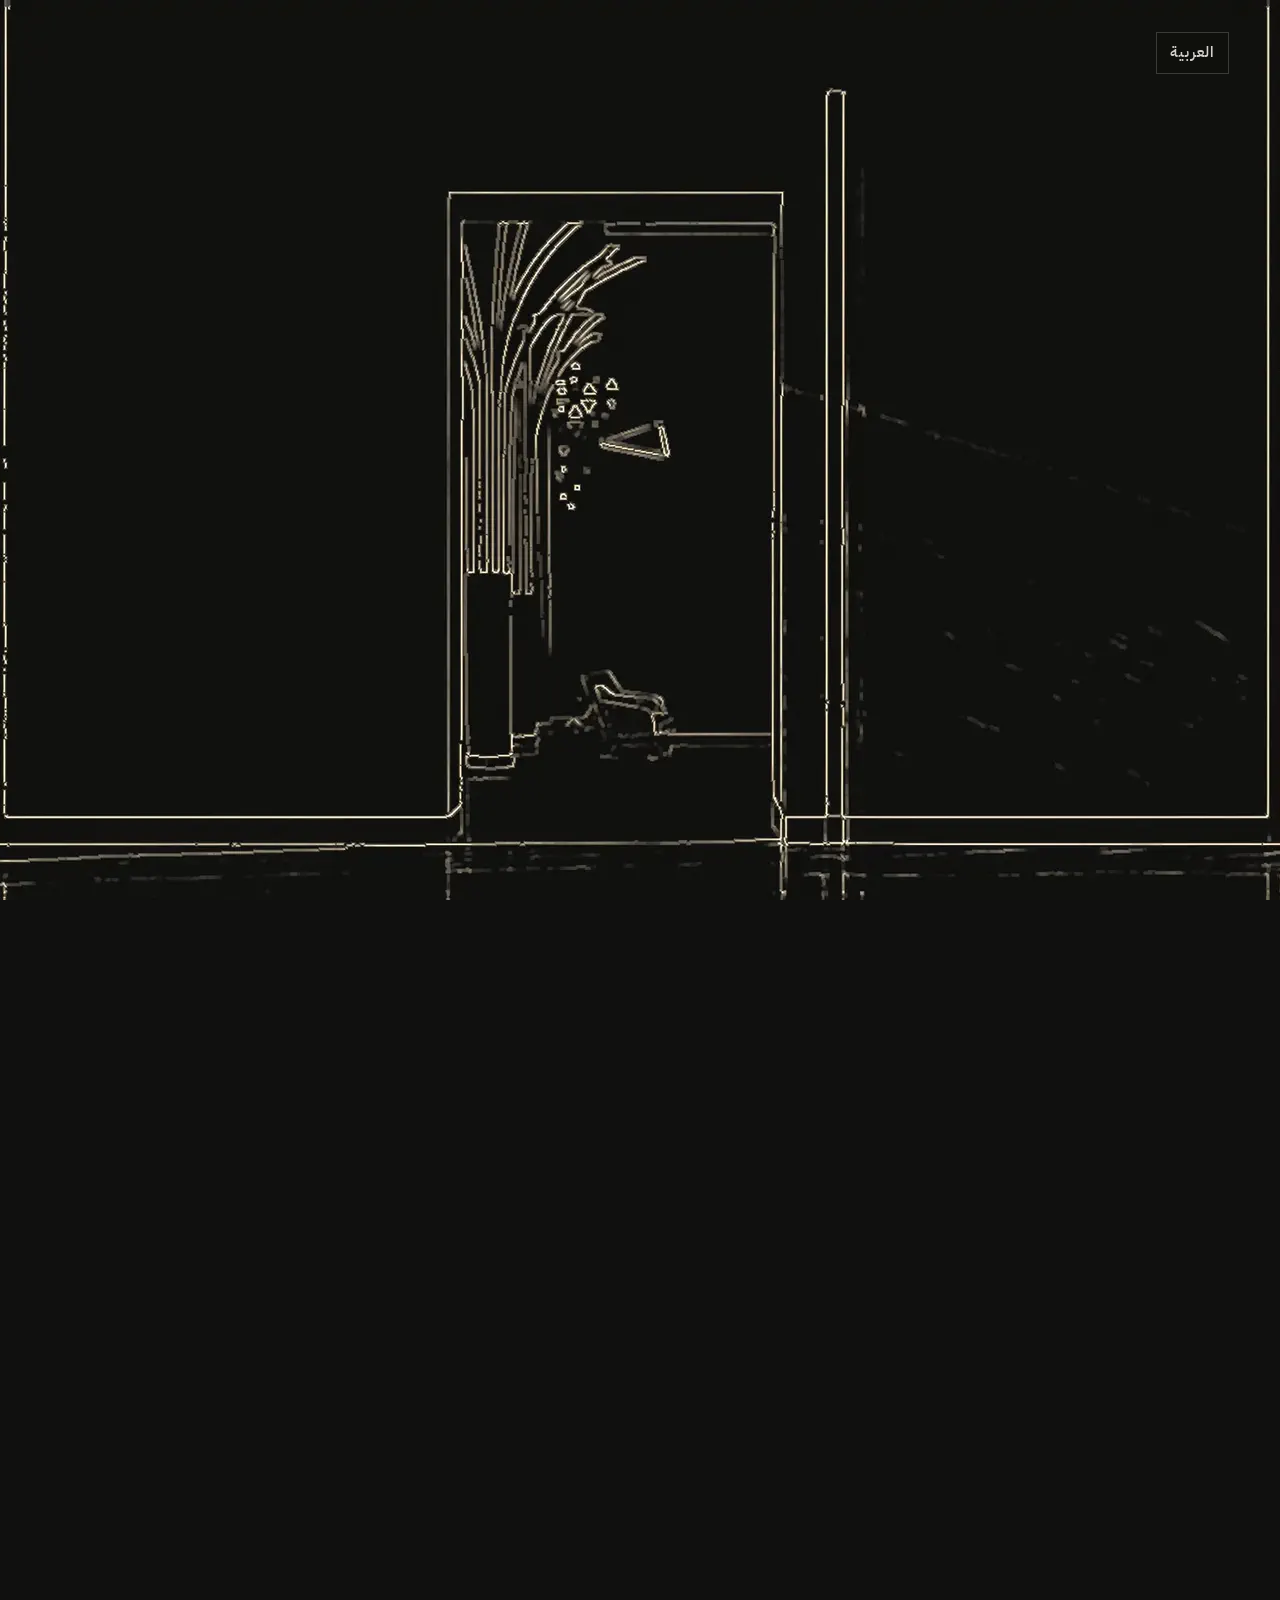
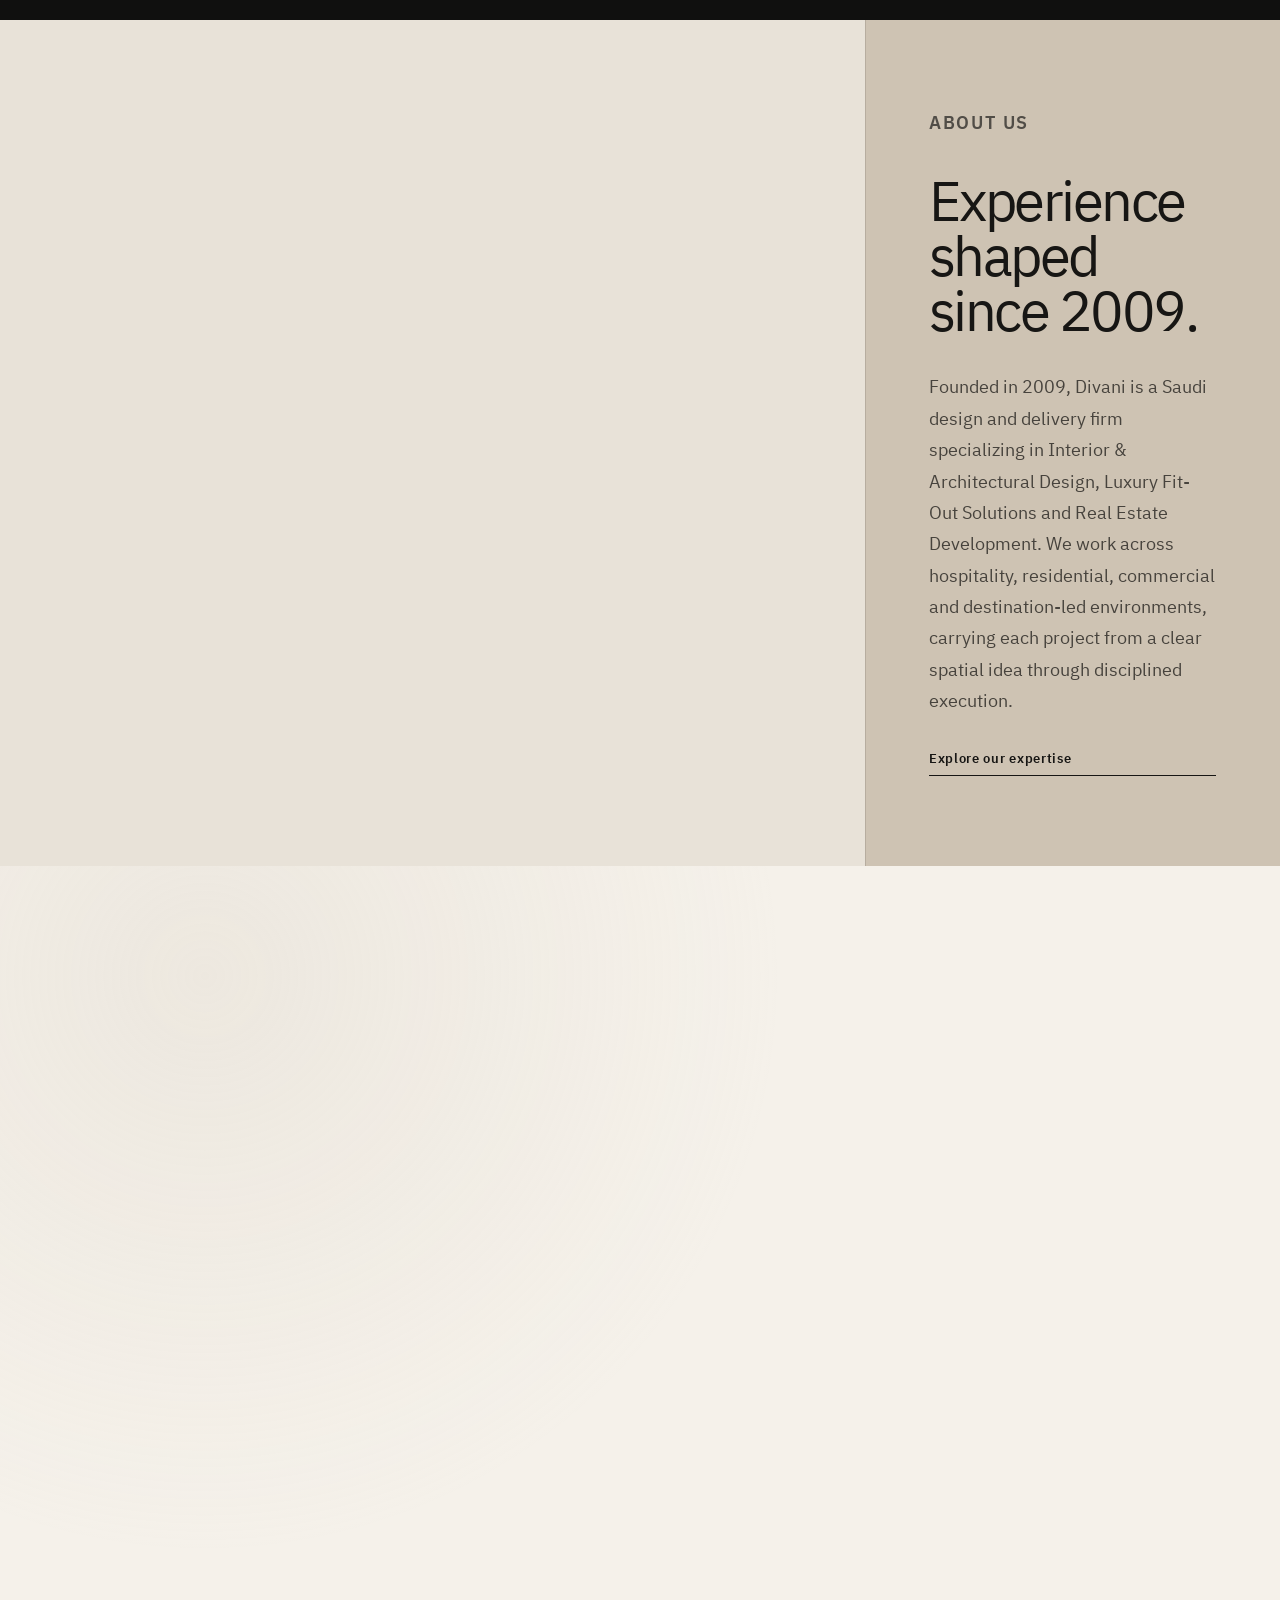
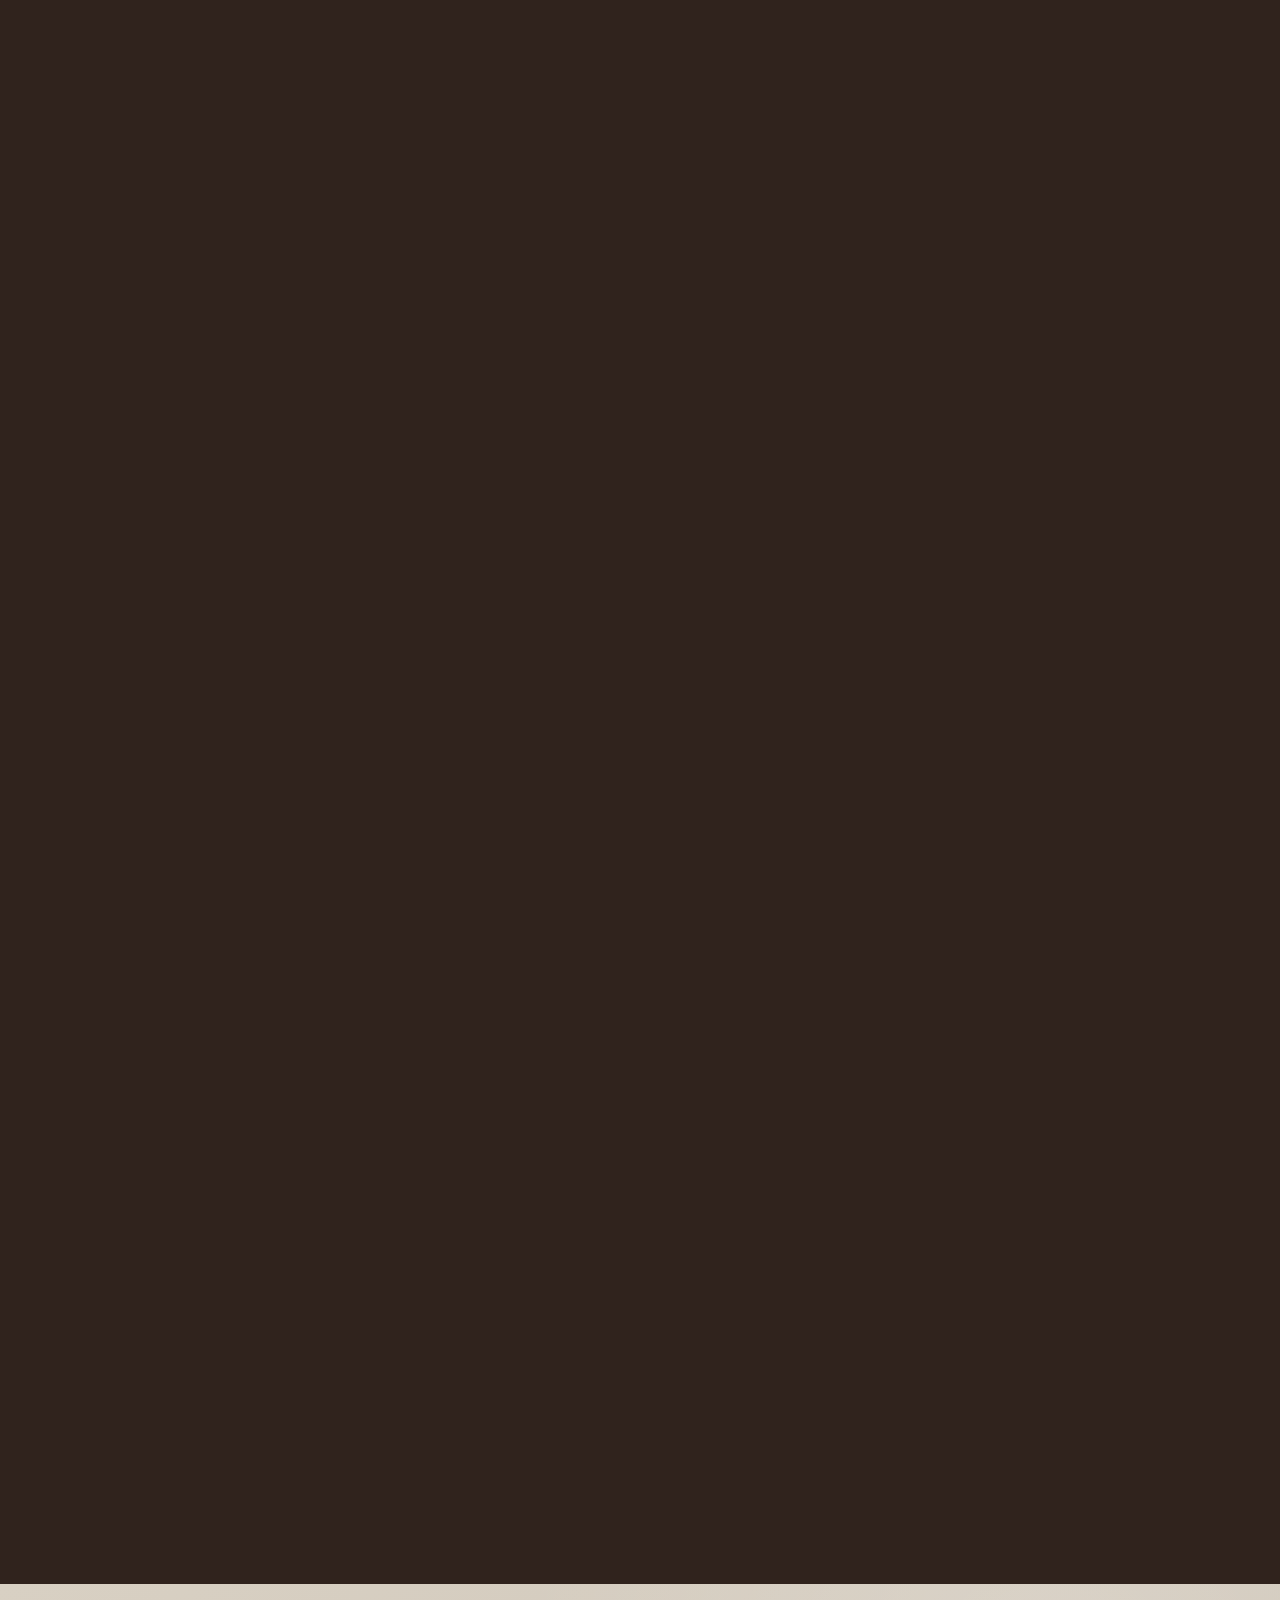
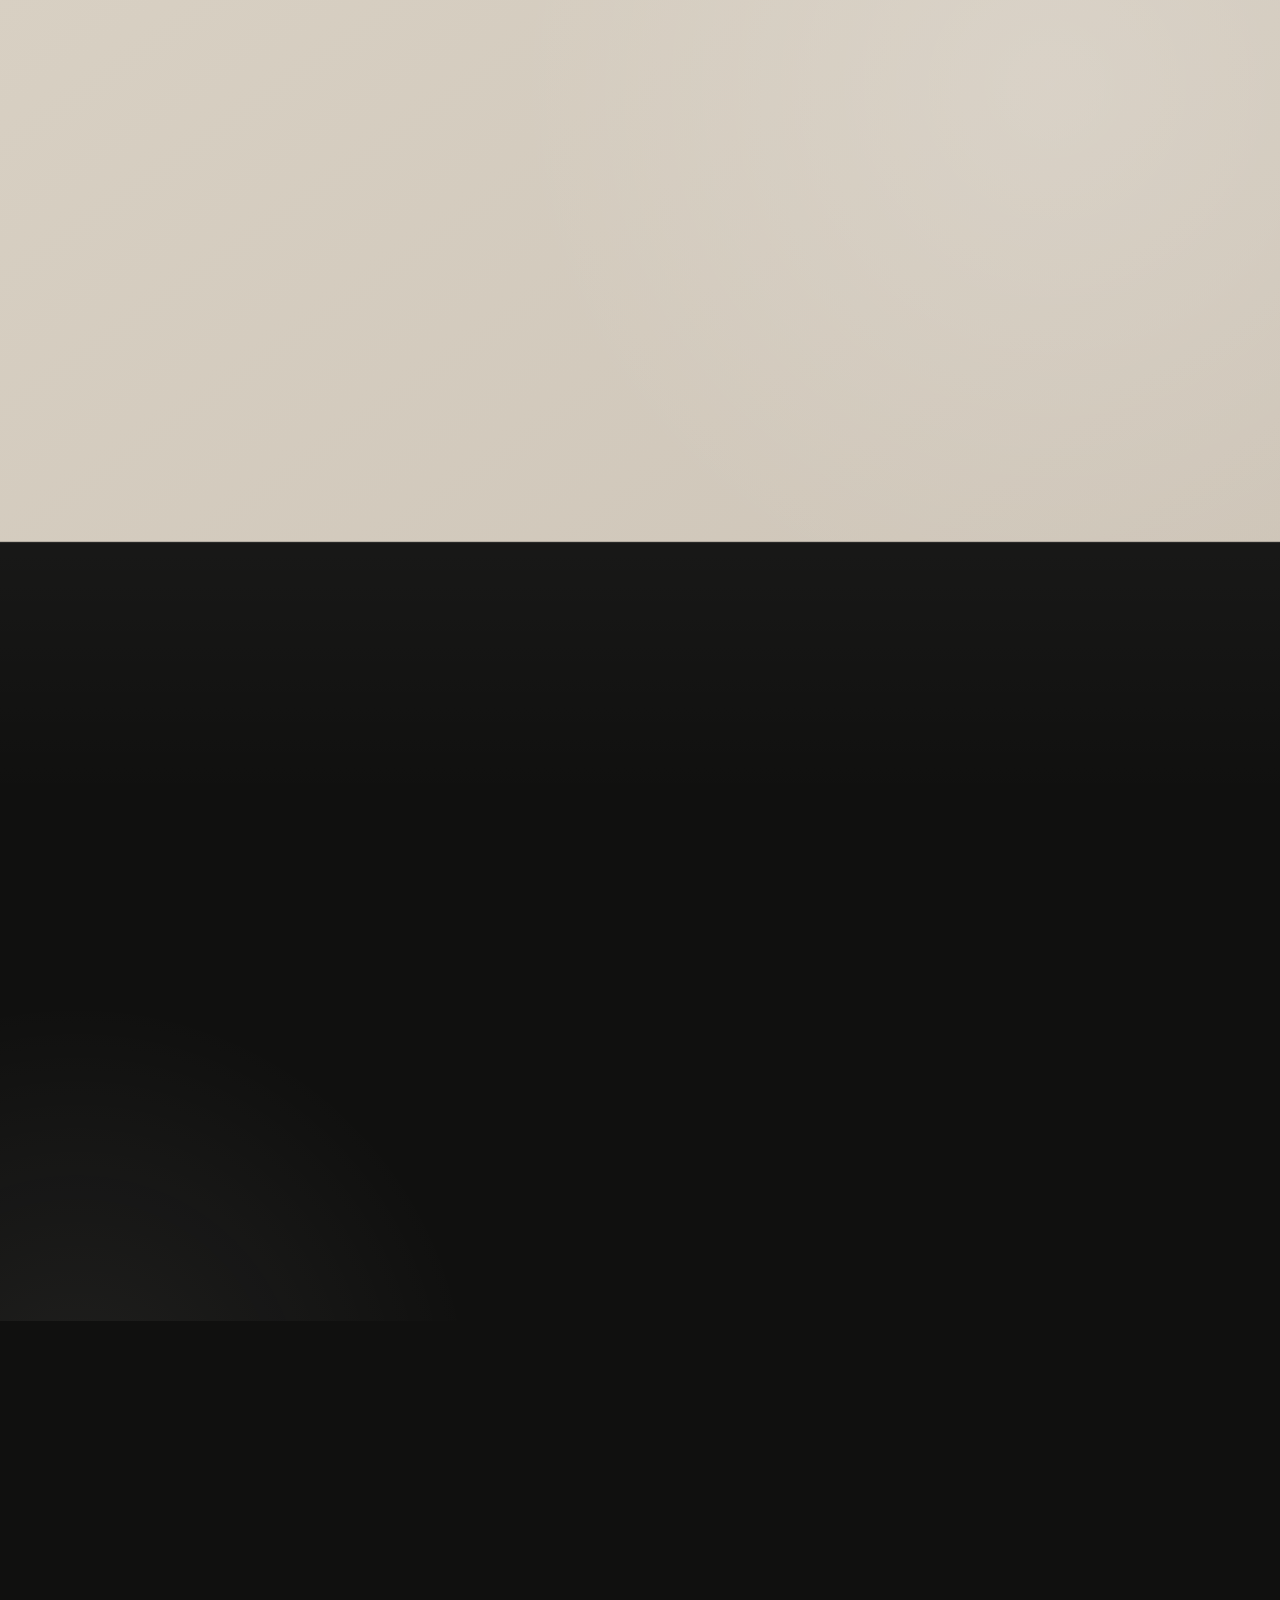
==== commit 6510ac5c: "feat(site): publish Divani portfolio Replace the legacy multipage site with the bilingual cinematic " ====
--- a/about.html
+++ b/about.html
@@ -1,77 +1,31 @@
-<!DOCTYPE html>
-<html lang="ar" dir="rtl">
+<!doctype html>
+<html lang="en" dir="ltr">
 <head>
-<meta charset="UTF-8">
-<meta name="viewport" content="width=device-width, initial-scale=1.0">
-<meta name="description" content="نبذة عن شركة ديفاني للتصميم والتنفيذ الداخلي.">
-<title>من نحن | ديفاني</title>
-<script>document.documentElement.classList.add("js");</script>
-<link rel="stylesheet" href="assets/site.css">
+  <meta charset="utf-8">
+  <meta name="viewport" content="width=device-width, initial-scale=1">
+  <meta name="robots" content="noindex,follow">
+  <meta http-equiv="refresh" content="0; url=index.html#about">
+  <link rel="canonical" href="index.html#about">
+  <meta name="theme-color" content="#11100e">
+  <title>Divani — Continuing</title>
+  <style>
+    :root{color-scheme:dark;--carbon:#11100e;--mineral:#eee9df;--muted:#a8a198}
+    *{box-sizing:border-box}
+    html,body{min-height:100%;margin:0}
+    body{display:grid;place-items:center;background:var(--carbon);color:var(--mineral);font-family:Arial,sans-serif}
+    main{width:min(86vw,38rem);padding:3rem 0;border-block:1px solid #3a3732}
+    p{margin:0 0 1rem;color:var(--muted);font-size:.75rem;letter-spacing:.12em;text-transform:uppercase}
+    h1{max-width:16ch;margin:0 0 2rem;font-size:clamp(2.4rem,7vw,5.4rem);font-weight:400;line-height:.94;letter-spacing:-.04em}
+    a{color:inherit;text-decoration-thickness:1px;text-underline-offset:.45rem}
+    a:focus-visible{outline:2px solid currentColor;outline-offset:.45rem}
+  </style>
+  <script>window.location.replace("index.html#about");</script>
 </head>
-<body data-page="about">
-<div class="progress" aria-hidden="true"><span></span></div>
-<header class="topbar">
-  <a class="brand" href="index.html" aria-label="ديفاني">
-    <img src="assets/divani-logo.png" alt="">
-    <span>ديفاني</span>
-  </a>
-  <nav class="navlinks" aria-label="التنقل الرئيسي"><a href="index.html">الرئيسية</a><a href="about.html" aria-current="page">من نحن</a><a href="why-us.html">لماذا نحن</a><a href="services.html">الخدمات</a><a href="projects.html">المشاريع</a><a href="clients.html">العملاء</a><a href="certificates.html">الشهادات</a><a href="quote.html">طلب عرض سعر</a><a href="contact.html">تواصل معنا</a></nav>
-  <a class="command primary desktop-quote" href="quote.html">طلب عرض سعر</a>
-  <button class="menu-button" type="button" aria-label="فتح القائمة" aria-controls="mobileDrawer" aria-expanded="false">
-    <span></span><span></span><span></span>
-  </button>
-</header>
-<div class="mobile-drawer" id="mobileDrawer" aria-hidden="true" inert>
-  <div class="mobile-panel">
-    <button class="mobile-close" type="button" aria-label="إغلاق القائمة"><span></span><span></span></button>
-    <nav aria-label="تنقل الجوال"><a href="index.html">الرئيسية</a><a href="about.html" aria-current="page">من نحن</a><a href="why-us.html">لماذا نحن</a><a href="services.html">الخدمات</a><a href="projects.html">المشاريع</a><a href="clients.html">العملاء</a><a href="certificates.html">الشهادات</a><a href="quote.html">طلب عرض سعر</a><a href="contact.html">تواصل معنا</a></nav>
-    <a class="command primary" href="quote.html">طلب عرض سعر</a>
-  </div>
-</div>
-<main>
-
-
-<section class="page-hero">
-  <img class="page-hero-media" src="assets/project-house-clean.jpg" alt="مساحة تجارية حديثة بتشطيبات داخلية هادئة">
-  <div class="page-hero-shade"></div>
-  <div class="page-hero-content reveal">
-    <p class="section-label">من نحن</p>
-    <h1>نصمم المساحة كما ستستخدم، لا كما ستصور فقط.</h1>
-    <p>ديفاني تعمل مع المساحات التي يجب أن تبدو راقية وتعمل بكفاءة في الوقت نفسه: فنادق، لاونجات، قاعات، ومشاريع تجارية تستقبل الناس كل يوم.</p>
-  </div>
-</section>
-<section class="section">
-  <div class="section-inner split">
-    <div class="reveal">
-      <p class="section-label">نبذة عن الشركة</p>
-      <h2>نربط الشكل الجميل بطريقة استخدام المكان.</h2>
-    </div>
-    <div class="prose reveal">
-      <p>نتعامل مع المشروع الداخلي كمنظومة واحدة: قراءة المساحة، ضبط التوجه البصري، اختيار الخامات، إدارة التنفيذ، وتجهيز المكان للتشغيل الفعلي.</p>
-      <p>نريد للمكان أن يبدو متماسكا في الصور، وأن يظل مريحا وواضحا حين يبدأ الضيوف بالحركة ويبدأ الفريق بتشغيله كل يوم.</p>
-    </div>
-  </div>
-</section>
-<section class="section dark-section">
-  <div class="section-inner values-grid">
-    <article class="value-card reveal"><h3>وضوح</h3><p>نحول الذوق إلى قرارات يمكن قياسها وتنفيذها داخل الموقع.</p></article><article class="value-card reveal"><h3>هدوء</h3><p>نترك المساحة تتنفس، ونختار ما يخدم التجربة لا ما يملأ الفراغ.</p></article><article class="value-card reveal"><h3>مسؤولية</h3><p>نربط التصميم بالتوريد والتنفيذ حتى تبقى الصورة النهائية قابلة للتسليم.</p></article>
-  </div>
-</section>
-</main>
-<a class="whatsapp-float" href="https://wa.me/966531100366" aria-label="واتساب مباشر">واتساب</a>
-<footer class="footer">
-  <div>
-    <img src="assets/divani-logo.png" alt="ديفاني">
-    <p>مساحات ضيافة وتجارية مصممة لتعمل بهدوء وتبقى في الذاكرة.</p>
-  </div>
-  <nav aria-label="روابط سريعة">
-    <a href="projects.html">المشاريع</a>
-    <a href="clients.html">العملاء</a>
-    <a href="quote.html">طلب عرض سعر</a>
-    <a href="contact.html">تواصل معنا</a>
-  </nav>
-  <small>© 2026 ديفاني</small>
-</footer>
-<script src="assets/site.js"></script>
+<body data-page="redirect" data-destination="about">
+  <main>
+    <p>Divani</p>
+    <h1>The experience has moved.</h1>
+    <a href="index.html#about">Continue to Divani</a>
+  </main>
 </body>
 </html>
